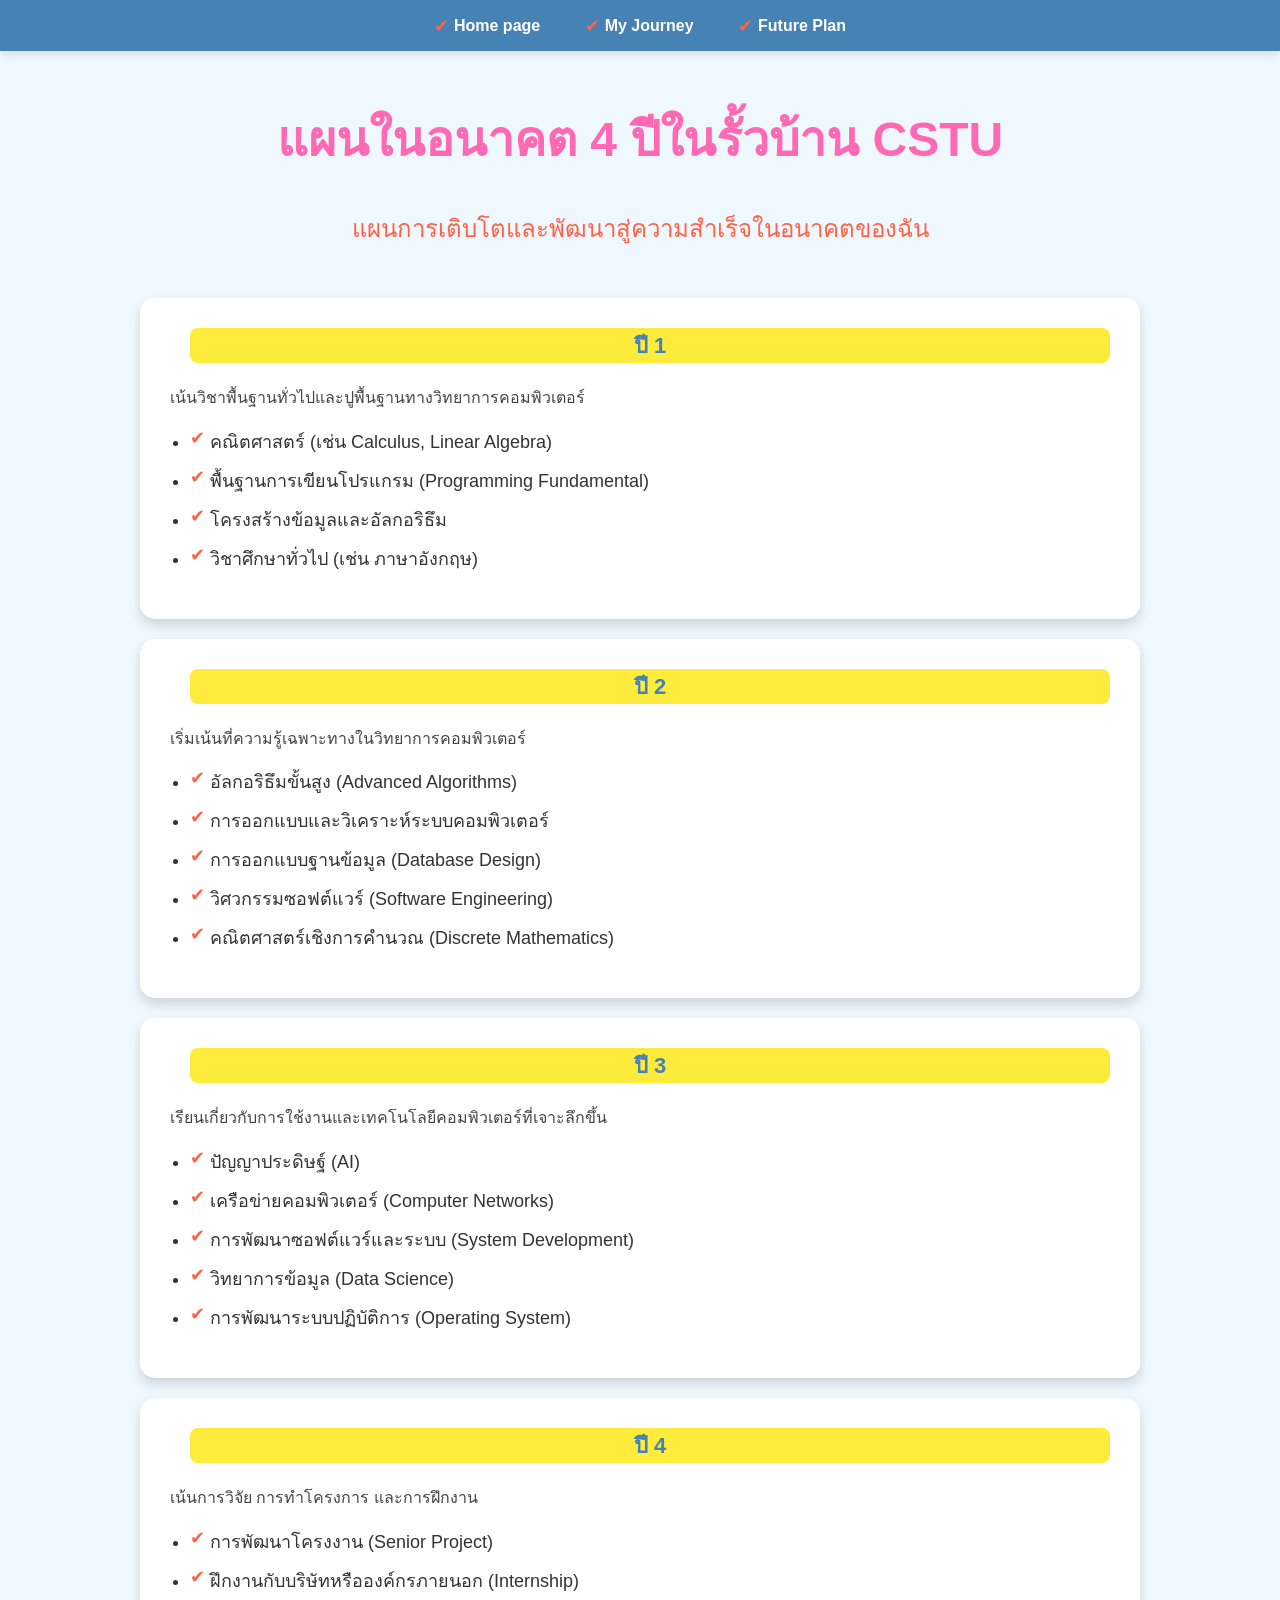
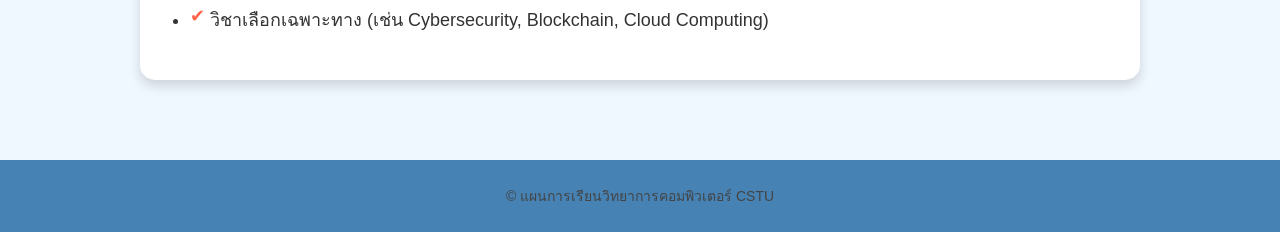
==== Future Plan.html @ 0b95aa4a "why commit i dont known" ====
<!DOCTYPE html>
<html lang="en">

<head>
    <meta name="viewport" content="width=device-width, initial-scale=1.0">
    <title>Future Plan</title>
    <style>
        body {
            background-color: #f0f8ff;
            font-family: 'Arial', sans-serif;
            color: #333;
            margin: 0;
            padding: 0;
        }

        h1 {
            color: #ff69b4;
            text-align: center;
            margin-top: 50px;
            font-size: 48px;
            font-weight: bold;
        }

        h2 {
            color: #ff6347;
            margin: 20px;
            text-align: center;
            font-size: 24px;
            font-weight: normal;
        }

        h3 {
            color: #4682b4;
            margin-left: 20px;
            font-size: 22px;
            margin-top: 20px;
        }

        p {
            margin: 10px 0;
            line-height: 1.6;
            color: #444;
        }

        li {
            margin: 10px 0;
            font-size: 18px;
        }

        nav {
            background-color: #4682b4;
            padding: 15px;
            text-align: center;
            box-shadow: 0 4px 8px rgba(0, 0, 0, 0.1);
        }

        nav ul {
            list-style-type: none;
            padding: 0;
            margin: 0;
        }

        nav ul li {
            display: inline;
            margin: 0 20px;
        }

        nav ul li a {
            color: white;
            text-decoration: none;
            font-weight: bold;
            font-size: 16px;
            transition: color 0.3s ease-in-out;
        }

        nav ul li a:hover {
            color: #ffdab9;
            text-decoration: underline;
        }

        .container {
            max-width: 1000px;
            margin: 30px auto;
            padding: 20px;
        }

        .plan-year {
            background-color: #ffffff;
            padding: 30px;
            border-radius: 15px;
            box-shadow: 0 6px 12px rgba(0, 0, 0, 0.15);
            margin-bottom: 20px;
            transition: transform 0.3s ease-in-out;
        }

        .plan-year:hover {
            transform: translateY(-10px);
            background-color: #f5f5f5;
        }

        footer {
            background-color: #4682b4;
            padding: 20px;
            text-align: center;
            color: white;
            margin-top: 40px;
        }

        footer p {
            margin: 5px;
            font-size: 14px;
        }

        .plan-year h3 {
            background-color: #ffeb3b;/ padding: 10px;
            border-radius: 8px;
            text-align: center;
            margin-top: 0;
        }

        ul {
            padding-left: 20px;
        }

        li {
            position: relative;
            padding-left: 20px;
        }

        li::before {
            content: "✔";
            position: absolute;
            left: 0;
            color: #ff6347;

            @media (max-width: 768px) {
                h1 {
                    font-size: 36px;
                }

                h2 {
                    font-size: 20px;
                }

                h3 {
                    font-size: 20px;
                }

                nav ul li {
                    display: block;
                    margin: 10px 0;
                }
            }
    </style>
</head>

<body>
    <nav>
        <ul>
            <li><a href="#">Home page</a></li>
            <li><a href="#">My Journey</a></li>
            <li><a href="#">Future Plan</a></li>
        </ul>
    </nav>

    <h1>แผนในอนาคต 4 ปีในรั้วบ้าน CSTU</h1>
    <h2>แผนการเติบโตและพัฒนาสู่ความสำเร็จในอนาคตของฉัน</h2>

    <div class="container">
        <div class="plan-year">
            <h3>ปี 1</h3>
            <p>เน้นวิชาพื้นฐานทั่วไปและปูพื้นฐานทางวิทยาการคอมพิวเตอร์</p>
            <ul>
                <li>คณิตศาสตร์ (เช่น Calculus, Linear Algebra)</li>
                <li>พื้นฐานการเขียนโปรแกรม (Programming Fundamental)</li>
                <li>โครงสร้างข้อมูลและอัลกอริธึม</li>
                <li>วิชาศึกษาทั่วไป (เช่น ภาษาอังกฤษ)</li>
            </ul>
        </div>

        <div class="plan-year">
            <h3>ปี 2</h3>
            <p>เริ่มเน้นที่ความรู้เฉพาะทางในวิทยาการคอมพิวเตอร์</p>
            <ul>
                <li>อัลกอริธึมขั้นสูง (Advanced Algorithms)</li>
                <li>การออกแบบและวิเคราะห์ระบบคอมพิวเตอร์</li>
                <li>การออกแบบฐานข้อมูล (Database Design)</li>
                <li>วิศวกรรมซอฟต์แวร์ (Software Engineering)</li>
                <li>คณิตศาสตร์เชิงการคำนวณ (Discrete Mathematics)</li>
            </ul>
        </div>

        <div class="plan-year">
            <h3>ปี 3</h3>
            <p>เรียนเกี่ยวกับการใช้งานและเทคโนโลยีคอมพิวเตอร์ที่เจาะลึกขึ้น</p>
            <ul>
                <li>ปัญญาประดิษฐ์ (AI)</li>
                <li>เครือข่ายคอมพิวเตอร์ (Computer Networks)</li>
                <li>การพัฒนาซอฟต์แวร์และระบบ (System Development)</li>
                <li>วิทยาการข้อมูล (Data Science)</li>
                <li>การพัฒนาระบบปฏิบัติการ (Operating System)</li>
            </ul>
        </div>

        <div class="plan-year">
            <h3>ปี 4</h3>
            <p>เน้นการวิจัย การทำโครงการ และการฝึกงาน</p>
            <ul>
                <li>การพัฒนาโครงงาน (Senior Project)</li>
                <li>ฝึกงานกับบริษัทหรือองค์กรภายนอก (Internship)</li>
                <li>วิชาเลือกเฉพาะทาง (เช่น Cybersecurity, Blockchain, Cloud Computing)</li>
            </ul>
        </div>
    </div>

    <footer>
        <p>&copy; แผนการเรียนวิทยาการคอมพิวเตอร์ CSTU </p>
    </footer>
</body>

</html>
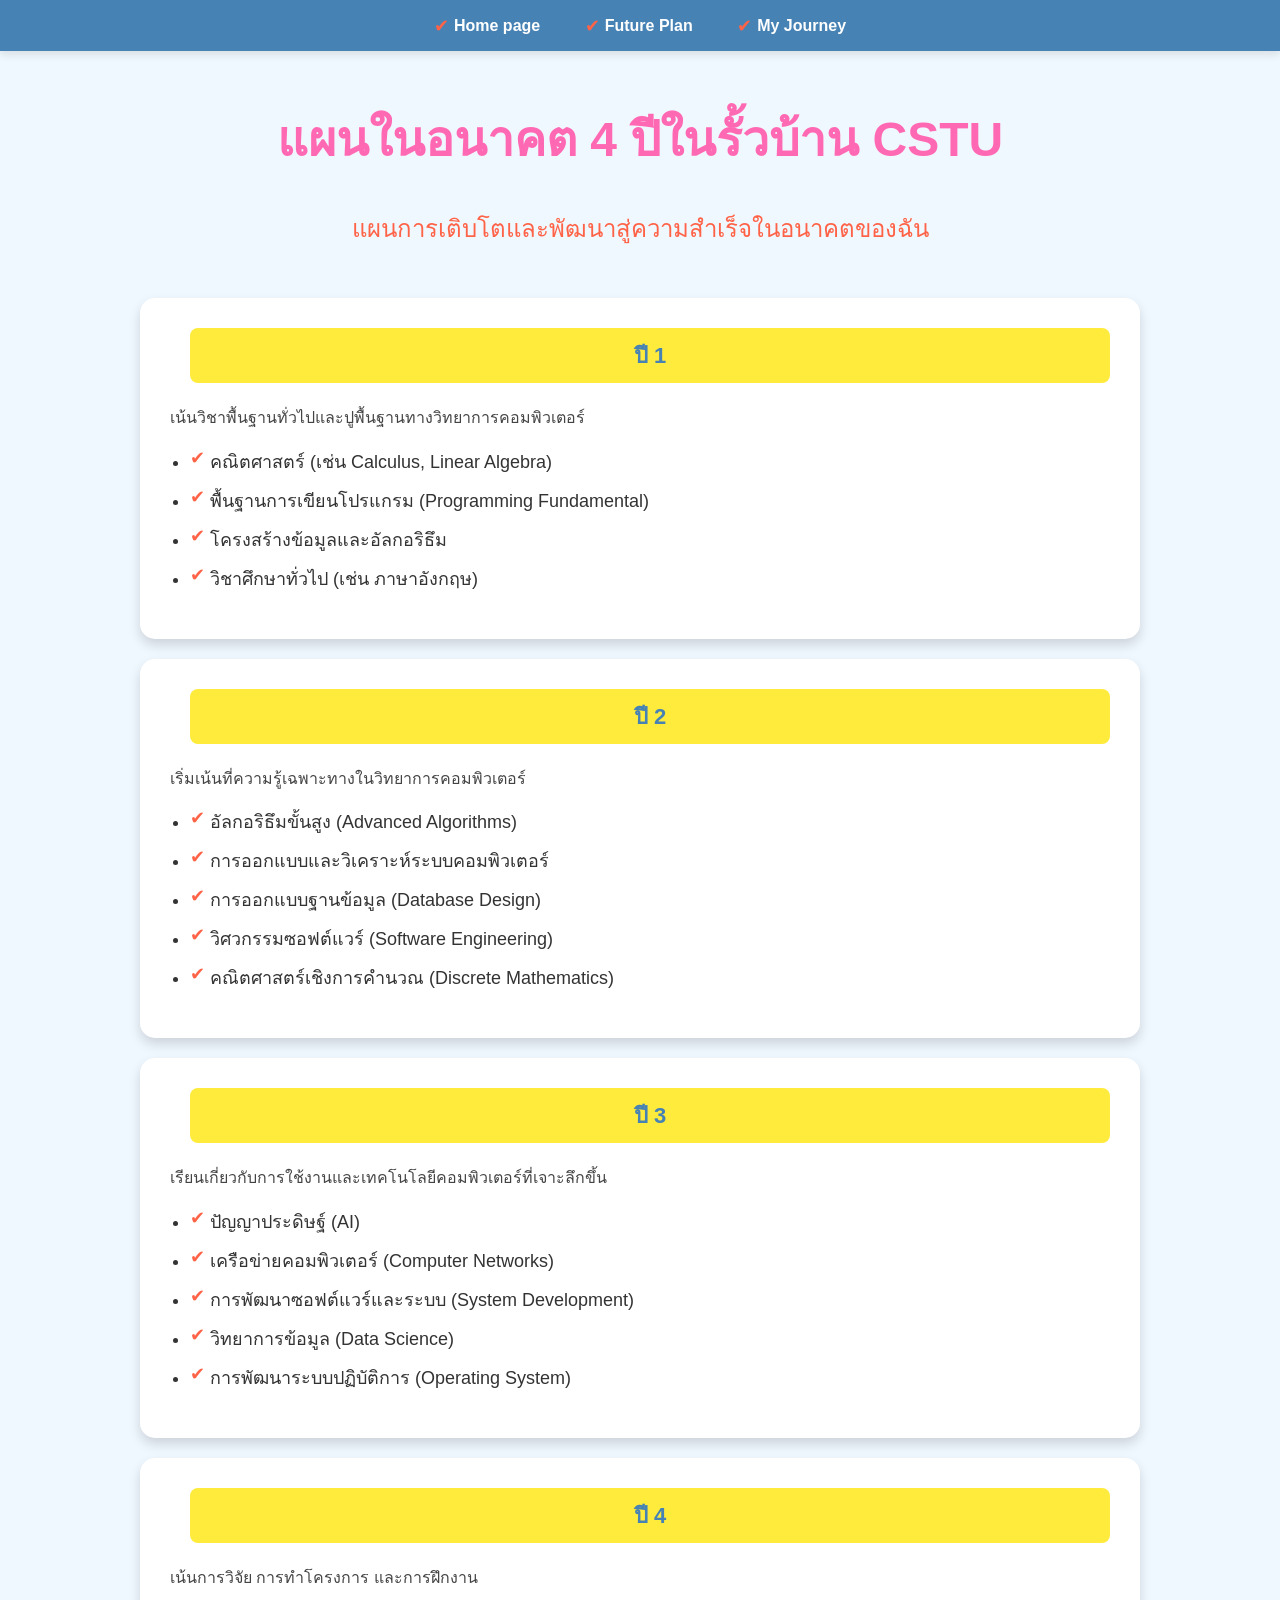
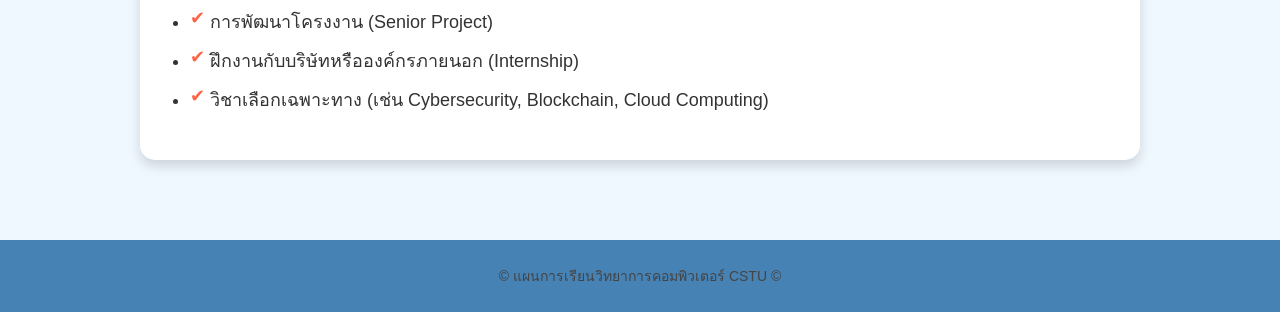
==== commit 4234703a: "committtt" ====
--- a/Future Plan.html
+++ b/Future Plan.html
@@ -112,7 +112,8 @@
         }
 
         .plan-year h3 {
-            background-color: #ffeb3b;/ padding: 10px;
+            background-color: #ffeb3b;
+            padding: 10px;
             border-radius: 8px;
             text-align: center;
             margin-top: 0;
@@ -151,15 +152,16 @@
                     margin: 10px 0;
                 }
             }
+        }
     </style>
 </head>
 
 <body>
     <nav>
         <ul>
-            <li><a href="#">Home page</a></li>
-            <li><a href="#">My Journey</a></li>
-            <li><a href="#">Future Plan</a></li>
+            <li><a href="index.thml.html">Home page</a></li>
+            <li><a href="Future Plan.html">Future Plan</a></li>
+            <li><a href="My Journey.html">My Journey</a></li>
         </ul>
     </nav>
 
@@ -214,7 +216,7 @@
     </div>
 
     <footer>
-        <p>&copy; แผนการเรียนวิทยาการคอมพิวเตอร์ CSTU </p>
+        <p>&copy; แผนการเรียนวิทยาการคอมพิวเตอร์ CSTU &copy;</p>
     </footer>
 </body>
 
